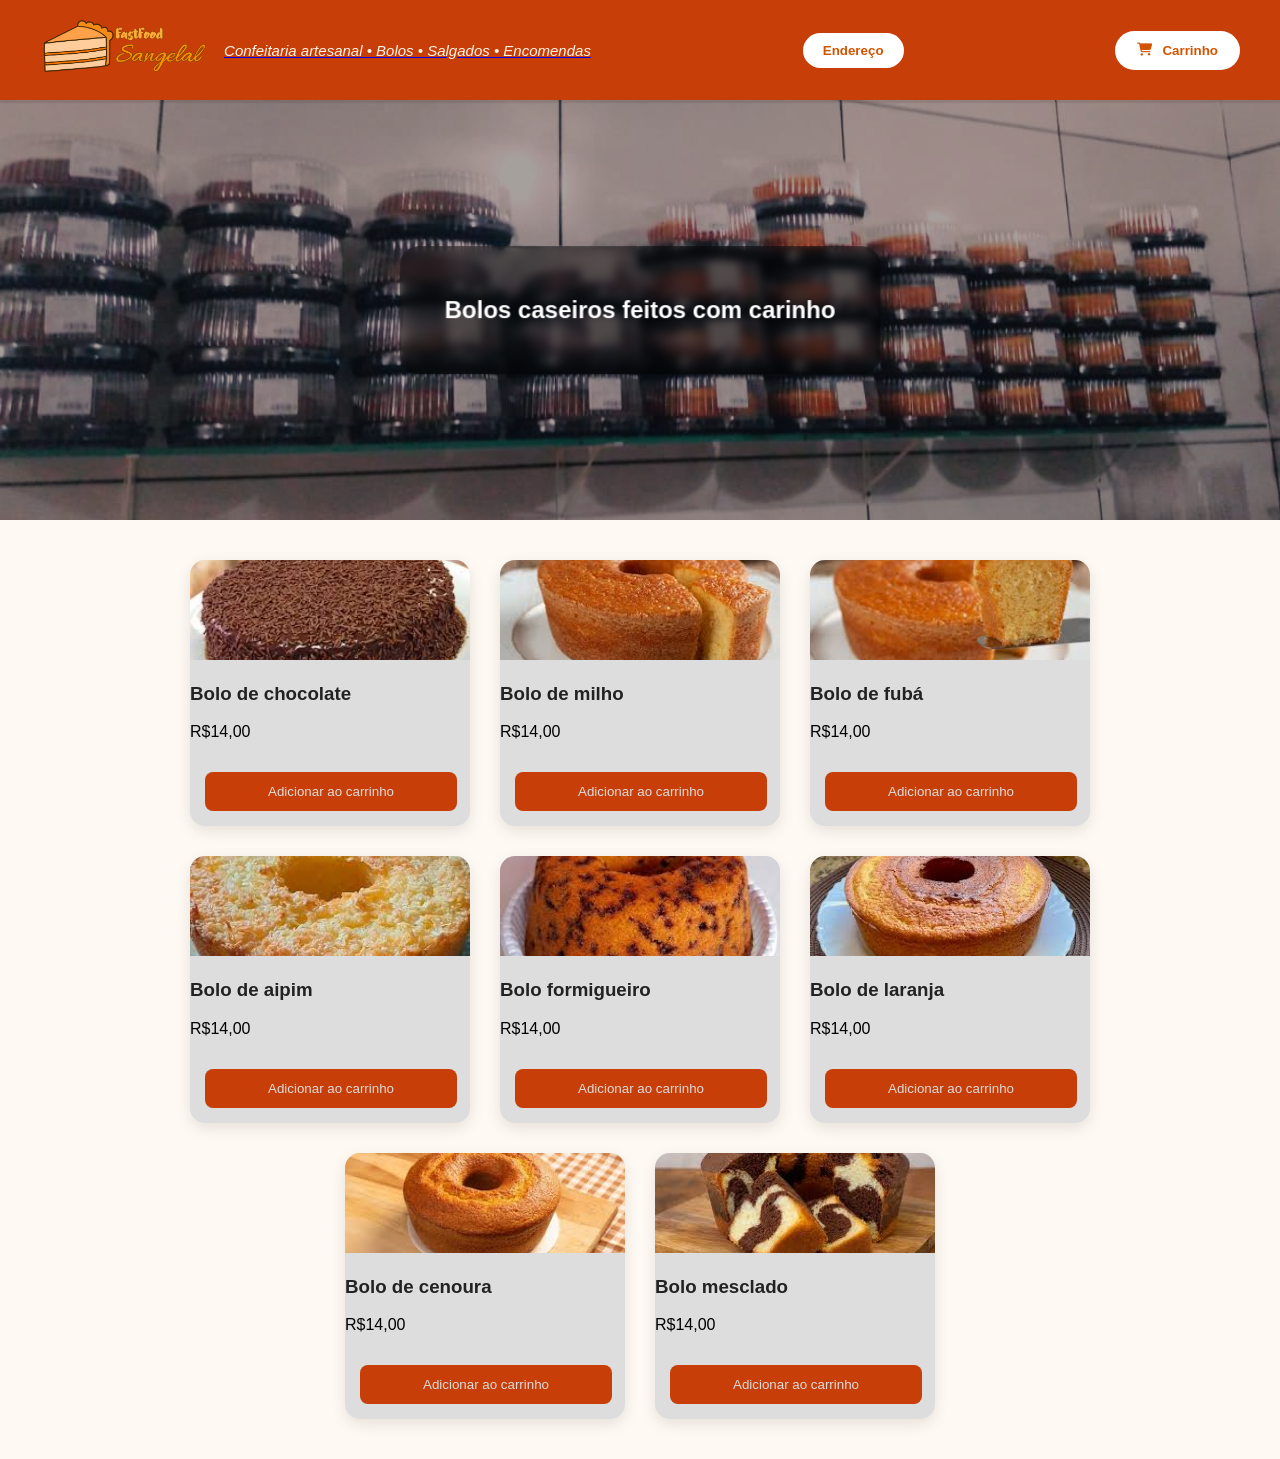
==== index.html @ ffa01620 ":sparkles: contador de produtos no botão do carrinho" ====
<!doctype html>
<html lang="pt-BR">
  <head>
    <meta charset="UTF-8" />
    <meta name="viewport" content="width=device-width, initial-scale=1.0" />
    <title>Fast Food Sangelal</title>

    <link
      rel="stylesheet"
      href="https://cdnjs.cloudflare.com/ajax/libs/font-awesome/6.7.2/css/all.min.css"
    />
    <link rel="stylesheet" href="css/style.css" />
  </head>

  <body>
    <header class="logo">
      <a href="index.html" class="logo">
        <img src="img/logo.png" alt="Logo: FastFood Sangelal" />

        <div class="logo-texto">
          <p>Confeitaria artesanal • Bolos • Salgados • Encomendas</p>
        </div>
      </a>

      <nav class="menu">
        <button onclick="toggleEndereco()">Endereço</button>

        <div id="endereco-box" class="endereco-box">
          Rua Nicolina da Silva Oliveira, 45 - Jacareí-SP
        </div>
      </nav>

      <button id="abrirCarrinho" class="btn-carrinho">
        <i class="fa-solid fa-cart-shopping"></i>
        <span>Carrinho</span>
        <span id="contador-carrinho">0</span>
      </button>
    </header>

    <section class="banner">
      <img
        src="img/banner.jpeg"
        alt="Bolos da confeitaria"
        class="banner-img"
      />
      <div class="banner-overlay"></div>
      <div class="banner-texto">
        <h1>Bolos caseiros feitos com carinho</h1>
      </div>
    </section>

    <main class="produtos">
      <div class="card">
        <a href="paginas/chocolate.html"
          ><img src="img/chocolate.jpg" alt="Bolo de chocolate"
        /></a>
        <h3>
          <a href="paginas/chocolate.html">Bolo de chocolate</a>
        </h3>
        <p>R$14,00</p>
        <button
          class="btn-produto"
          data-id="1"
          data-nome="Bolo de chocolate"
          data-preco="14"
        >
          Adicionar ao carrinho
        </button>
      </div>

      <div class="card">
        <a href="paginas/milho.html"
          ><img src="img/milho.jpg" alt="Bolo de milho"
        /></a>
        <h3>
          <a href="paginas/milho.html">Bolo de milho</a>
        </h3>
        <p>R$14,00</p>
        <button
          class="btn-produto"
          data-id="2"
          data-nome="Bolo de milho"
          data-preco="14"
        >
          Adicionar ao carrinho
        </button>
      </div>

      <div class="card">
        <a href="paginas/fuba.html"
          ><img src="img/fuba.jpg" alt="Bolo de fubá"
        /></a>
        <h3>
          <a href="paginas/fuba.html">Bolo de fubá</a>
        </h3>
        <p>R$14,00</p>
        <button
          class="btn-produto"
          data-id="3"
          data-nome="Bolo de fubá"
          data-preco="14"
        >
          Adicionar ao carrinho
        </button>
      </div>

      <div class="card">
        <a href="paginas/aipim.html"
          ><img src="img/aipim.jpg" alt="Bolo de aipim"
        /></a>
        <h3>
          <a href="paginas/aipim.html">Bolo de aipim</a>
        </h3>
        <p>R$14,00</p>
        <button
          class="btn-produto"
          data-id="4"
          data-nome="Bolo de aipim"
          data-preco="14"
        >
          Adicionar ao carrinho
        </button>
      </div>

      <div class="card">
        <a href="paginas/formigueiro.html"
          ><img src="img/formigueiro.jpg" alt="Bolo formigueiro"
        /></a>
        <h3>
          <a href="paginas/formigueiro.html">Bolo formigueiro</a>
        </h3>
        <p>R$14,00</p>
        <button
          class="btn-produto"
          data-id="5"
          data-nome="Bolo formigueiro"
          data-preco="14"
        >
          Adicionar ao carrinho
        </button>
      </div>

      <div class="card">
        <a href="paginas/laranja.html"
          ><img src="img/laranja.jpg" alt="Bolo de laranja"
        /></a>
        <h3>
          <a href="paginas/laranja.html">Bolo de laranja</a>
        </h3>
        <p>R$14,00</p>
        <button
          class="btn-produto"
          data-id="6"
          data-nome="Bolo de laranja"
          data-preco="14"
        >
          Adicionar ao carrinho
        </button>
      </div>

      <div class="card">
        <a href="paginas/cenoura.html"
          ><img src="img/cenoura.jpg" alt="Bolo de cenoura"
        /></a>
        <h3>
          <a href="paginas/cenoura.html">Bolo de cenoura</a>
        </h3>
        <p>R$14,00</p>
        <button
          class="btn-produto"
          data-id="7"
          data-nome="Bolo de cenoura"
          data-preco="14"
        >
          Adicionar ao carrinho
        </button>
      </div>

      <div class="card">
        <a href="paginas/mesclado.html"
          ><img src="img/mesclado.jpg" alt="Bolo mesclado"
        /></a>
        <h3>
          <a href="paginas/mesclado.html">Bolo mesclado</a>
        </h3>
        <p>R$14,00</p>
        <button
          class="btn-produto"
          data-id="8"
          data-nome="Bolo mesclado"
          data-preco="14"
        >
          Adicionar ao carrinho
        </button>
      </div>
    </main>

    <aside id="carrinho">
      <div class="topo-carrinho">
        <h2>Seu carrinho</h2>

        <button id="fecharCarrinho">✕</button>
      </div>

      <div id="lista-carrinho">
        <!-- Lista vai vir do js -->
      </div>

      <div class="resumo">
        <p>Total:</p>
        <h2>
          
          <span id="total">0,00</span>
        </h2>
      </div>

      <button id="finalizar">Finalizar compra</button>
      <button id="limpar-carrinho">🗑 Limpar Carrinho</button>
    </aside>

    <script src="js/script.js"></script>
    <script src="js/carrinho.js"></script>
  </body>
</html>
---- css/style.css ----
.menu {
  position: relative;
}

.endereco-box {
  display: none;

  position: absolute;
  top: 40px;
  right: 0;

  background: white;
  border: 1px solid #ddd;
  border-radius: 8px;

  padding: 10px;
  width: 180px;

  box-shadow: 0 4px 10px rgba(0, 0, 0, 0.1);
  font-size: 14px;
}

header {
  height: 70px;
  position: sticky;
  top: 0;

  display: flex;
  justify-content: space-between;
  align-items: center;

  padding: 15px 40px;

  background: #c73e08;

  box-shadow: 0 3px 1px rgba(0, 0, 0, 0.08);

  z-index: 1000;
}

body {
  margin: 0;
  background: #fff9f4;
  font-family: Arial, Helvetica, sans-serif;
}

.card {
  width: 280px;
  background: #ddd;
  border-radius: 15px;
  overflow: hidden;
  box-shadow: 0 5px 15px rgba(0, 0, 0, 0.1);
  transition: 0.3s;
}

.card:hover {
  transform: translateY(-4px);
}

.card img {
  width: 100%;
  height: 100px;
  object-fit: cover;
  transition: 0.3s;
}

.card img:hover {
  transform: scale(1.04);
}

.card button {
  width: 90%;
  padding: 12px;
  margin: 15px;
  border: none;
  border-radius: 8px;
  background-color: #c73e08;
  color: #ddd;
  cursor: pointer;
  transition: 0.3s;
}

.card button:hover {
  background: #e45b25;
}

.produtos {
  display: flex;
  flex-wrap: wrap;
  justify-content: center;
  gap: 30px;
  padding: 40px;
}

.banner {
  position: relative;
  width: 100%;
  height: 420px;
  overflow: hidden;
}

.banner-img {
  width: 100%;
  height: 100%;
  object-fit: cover;
}

.banner-texto {
  position: absolute;
  top: 50%;
  left: 50%;
  transform: translate(-50%, -50%);
  color: white;
  text-align: left;
  background: rgba(0, 0, 0, 0.45);
  padding: 30px 45px;
  border-radius: 20px;
  backdrop-filter: blur(4px);
}

.banner-overlay {
  position: absolute;
  inset: 0;
  background: rgba(0, 0, 0, 0.35);
}

.logo img {
  height: 90px;
  width: auto;
}

.menu button {
  background: #fff;
  color: #d35400;
  border: none;
  padding: 10px 20px;
  border-radius: 20px;
  font-weight: bold;
  cursor: pointer;
  transition: 0.3s;
}

.menu button:hover {
  background: #ffe6d5;
  transform: translateY(-2px);
}

.logo {
  display: flex;
  align-items: center;
  gap: 15px;
}

.logo-texto p {
  margin: 0;
  color: #fff4e6;
  font-size: 15px;
  font-style: italic;
}

.card h3 a {
  color: #222;
  text-decoration: none;
  transition: 0.3s;
}

.card h3 a:hover {
  color: #d35400;
}
/* carrinho */

.carrinho {
  position: fixed;
  left: 0;
  top: 80px;
  width: 300px;
  height: 85vh;
  background: white;
  box-shadow: -5px 0 15px rgba(0, 0, 0, 0.1);
  padding: 20px;
  overflow: auto;
}

.btn-carrinho {
  display: flex;
  align-items: center;
  gap: 10px;
  padding: 12px 22px;
  border: none;
  border-radius: 40px;
  background: white;
  color: #d35400;
  font-weight: bold;
  cursor: pointer;
  transition: 0.3s;
}

.btn-carrinho:hover {
  transform: translateY(-2px);

  box-shadow: 0 5px 12px rgba(0, 0, 0, 0.15);
}

#carrinho {
  position: fixed;
  right: -350px;
  top: 0;
  width: 320px;
  height: 100vh;
  background: white;
  padding: 60px 10px;
  box-sizing: border-box;
  box-shadow: -8px 0 20px rgba(0, 0, 0, 0.2);
  transition: 0.4s;
}

#carrinho.aberto {
  right: 0;
}

.topo-carrinho {
  display: flex;
  justify-content: space-between;
  align-items: center;
  margin-top: 25px;
}

#fecharCarrinho {
  border: none;
  background: transparent;
  font-size: 28px;
  cursor: pointer;
  transition: 0.3s;
}

#fecharCarrinho:hover {
  color: #d35400;
  transform: rotate(90deg);
}

#contador-carrinho{
  background: #d35400;
  color: white;

  border-radius: 50%;

  min-width: 20px;
  height: 20px;

  display: flex;
  justify-content: center;
  align-content: center;

  font-size: 12px;
  font-weight: bold;
  margin-left: 8px;

  flex-shrink: 0;
}
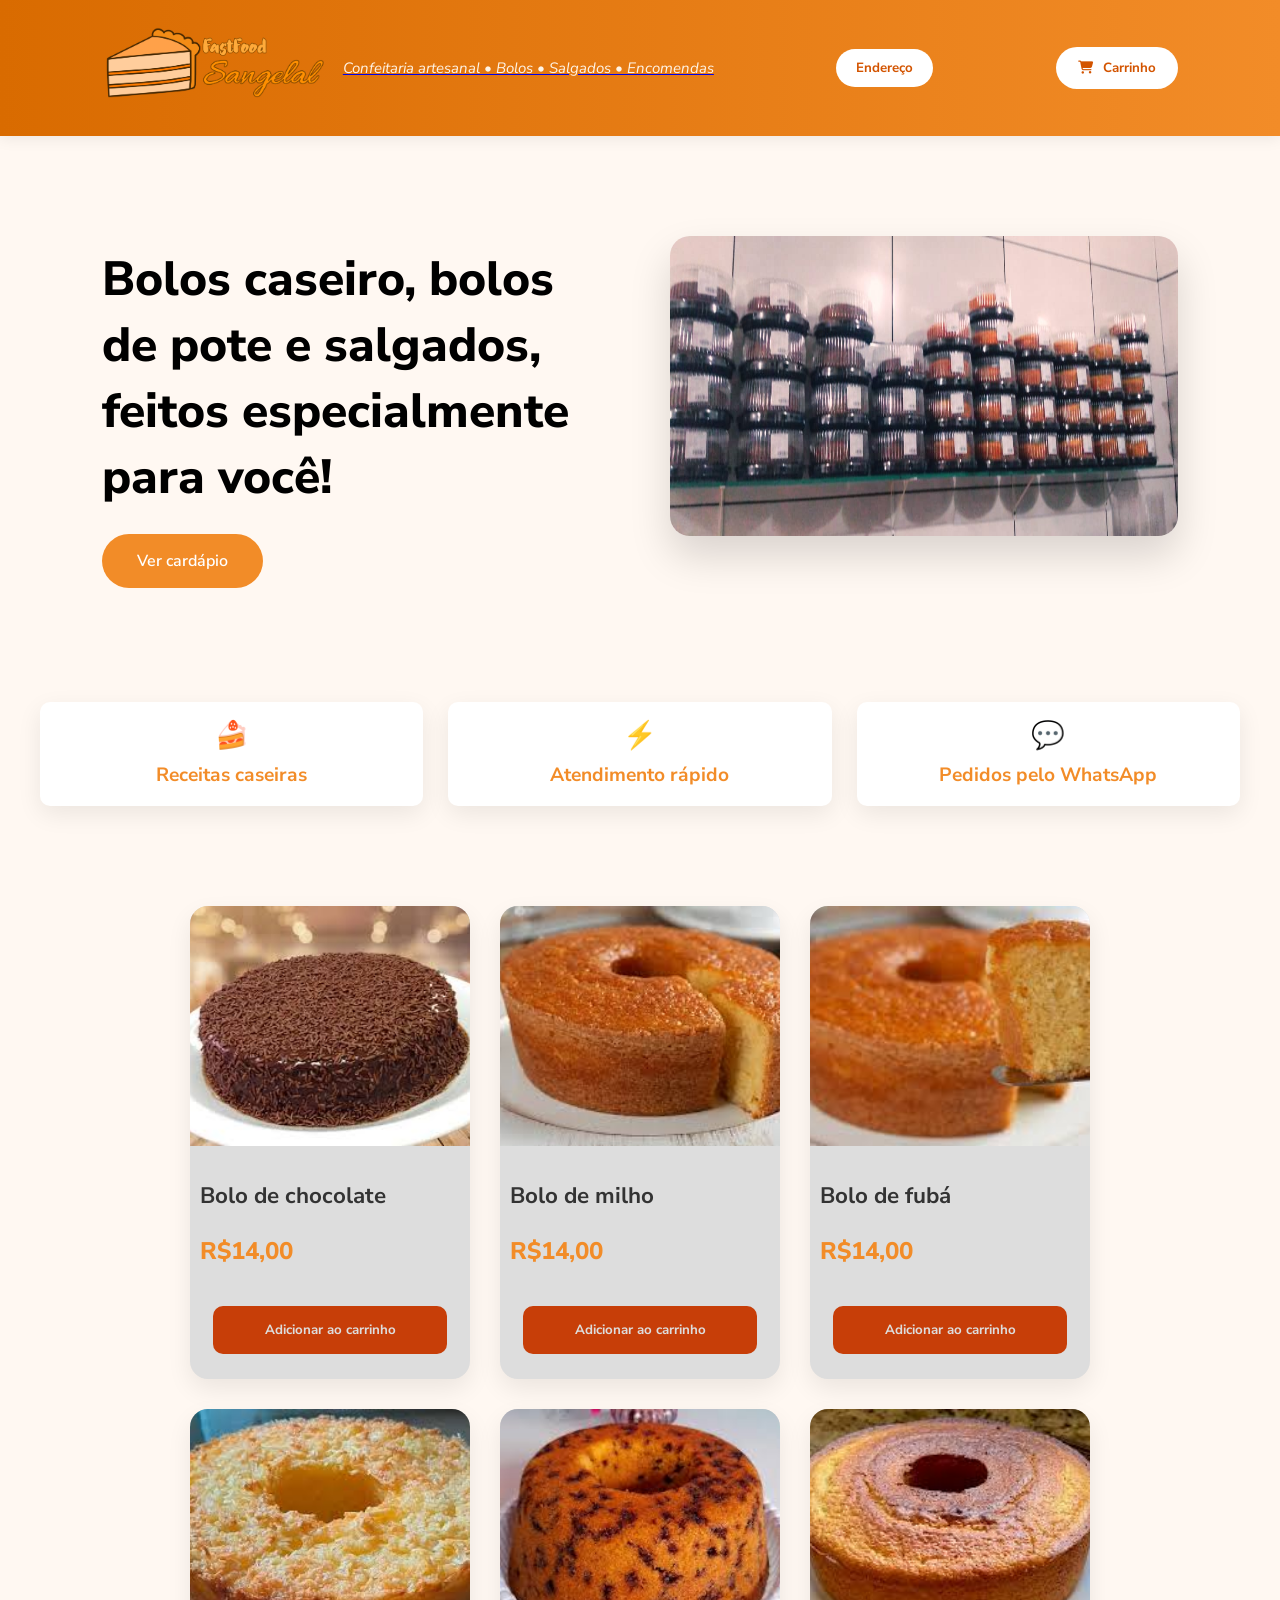
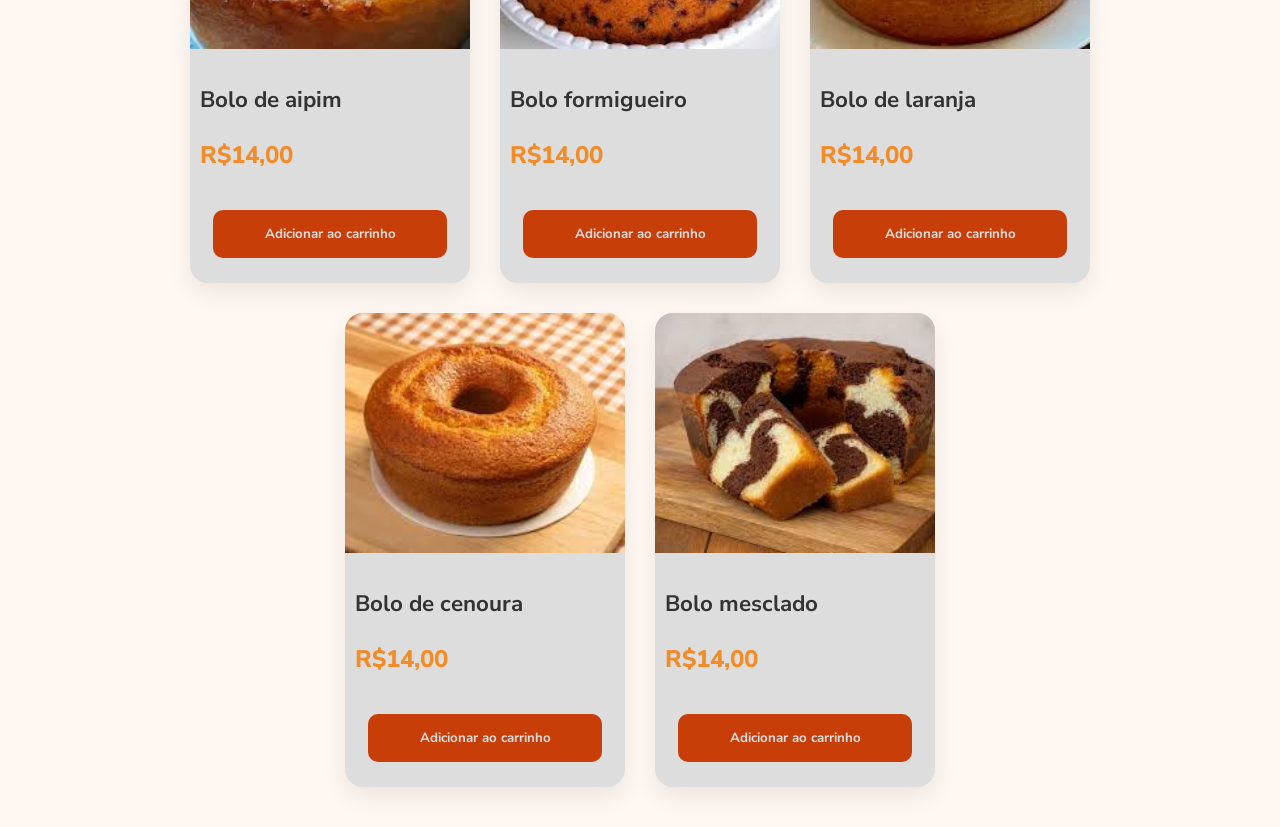
==== commit c6643b71: ":lipstick: limpeza no css do início" ====
--- a/index.html
+++ b/index.html
@@ -9,6 +9,10 @@
       rel="stylesheet"
       href="https://cdnjs.cloudflare.com/ajax/libs/font-awesome/6.7.2/css/all.min.css"
     />
+    <link rel="preconnect" href="https://fonts.googleapis.com">
+    <link rel="preconnect" href="https://fonts.gstatic.com" crossorigin>
+
+    <link href="https://fonts.googleapis.com/css2?family=Nunito+Sans:wght@300;400;600;700;800&display=swap" rel="stylesheet">
     <link rel="stylesheet" href="css/style.css" />
   </head>
 
@@ -37,15 +41,30 @@
       </button>
     </header>
 
-    <section class="banner">
-      <img
-        src="img/banner.jpeg"
-        alt="Bolos da confeitaria"
-        class="banner-img"
-      />
-      <div class="banner-overlay"></div>
-      <div class="banner-texto">
-        <h1>Bolos caseiros feitos com carinho</h1>
+    <section class="hero">
+      <div class="hero-texto">
+        <h1>Bolos caseiro, bolos de pote e salgados, feitos especialmente para você!</h1>
+        <a href="#produtos" class="botao-banner">
+          Ver cardápio
+        </a>
+      </div>
+      <div class="hero-imagem">
+        <img src="img/banner.jpeg" alt="Produtos">
+      </div>
+    </section>
+
+    <section class="vantagens">
+      <div class="vantagem">
+        <span>🍰</span>
+        <h3>Receitas caseiras</h3>
+      </div>
+            <div class="vantagem">
+        <span>⚡</span>
+        <h3>Atendimento rápido</h3>
+      </div>
+            <div class="vantagem">
+        <span>💬</span>
+        <h3>Pedidos pelo WhatsApp</h3>
       </div>
     </section>
 
@@ -54,10 +73,11 @@
         <a href="paginas/chocolate.html"
           ><img src="img/chocolate.jpg" alt="Bolo de chocolate"
         /></a>
+        <div class="info-card">
         <h3>
           <a href="paginas/chocolate.html">Bolo de chocolate</a>
         </h3>
-        <p>R$14,00</p>
+        <p class="preco">R$14,00</p>
         <button
           class="btn-produto"
           data-id="1"
@@ -66,16 +86,18 @@
         >
           Adicionar ao carrinho
         </button>
+        </div>
       </div>
 
       <div class="card">
         <a href="paginas/milho.html"
           ><img src="img/milho.jpg" alt="Bolo de milho"
         /></a>
+        <div class="info-card">
         <h3>
           <a href="paginas/milho.html">Bolo de milho</a>
         </h3>
-        <p>R$14,00</p>
+        <p class="preco">R$14,00</p>
         <button
           class="btn-produto"
           data-id="2"
@@ -84,16 +106,18 @@
         >
           Adicionar ao carrinho
         </button>
+        </div>
       </div>
 
       <div class="card">
         <a href="paginas/fuba.html"
           ><img src="img/fuba.jpg" alt="Bolo de fubá"
         /></a>
+        <div class="info-card">
         <h3>
           <a href="paginas/fuba.html">Bolo de fubá</a>
         </h3>
-        <p>R$14,00</p>
+        <p class="preco">R$14,00</p>
         <button
           class="btn-produto"
           data-id="3"
@@ -102,16 +126,18 @@
         >
           Adicionar ao carrinho
         </button>
+        </div>
       </div>
 
       <div class="card">
         <a href="paginas/aipim.html"
           ><img src="img/aipim.jpg" alt="Bolo de aipim"
         /></a>
+        <div class="info-card">
         <h3>
           <a href="paginas/aipim.html">Bolo de aipim</a>
         </h3>
-        <p>R$14,00</p>
+        <p class="preco">R$14,00</p>
         <button
           class="btn-produto"
           data-id="4"
@@ -120,16 +146,18 @@
         >
           Adicionar ao carrinho
         </button>
+        </div>
       </div>
 
       <div class="card">
         <a href="paginas/formigueiro.html"
           ><img src="img/formigueiro.jpg" alt="Bolo formigueiro"
         /></a>
+        <div class="info-card">
         <h3>
           <a href="paginas/formigueiro.html">Bolo formigueiro</a>
         </h3>
-        <p>R$14,00</p>
+        <p class="preco">R$14,00</p>
         <button
           class="btn-produto"
           data-id="5"
@@ -138,16 +166,18 @@
         >
           Adicionar ao carrinho
         </button>
+        </div>
       </div>
 
       <div class="card">
         <a href="paginas/laranja.html"
           ><img src="img/laranja.jpg" alt="Bolo de laranja"
         /></a>
+        <div class="info-card">
         <h3>
           <a href="paginas/laranja.html">Bolo de laranja</a>
         </h3>
-        <p>R$14,00</p>
+        <p class="preco">R$14,00</p>
         <button
           class="btn-produto"
           data-id="6"
@@ -156,16 +186,18 @@
         >
           Adicionar ao carrinho
         </button>
+        </div>
       </div>
 
       <div class="card">
         <a href="paginas/cenoura.html"
           ><img src="img/cenoura.jpg" alt="Bolo de cenoura"
         /></a>
+        <div class="info-card">
         <h3>
           <a href="paginas/cenoura.html">Bolo de cenoura</a>
         </h3>
-        <p>R$14,00</p>
+        <p class="preco">R$14,00</p>
         <button
           class="btn-produto"
           data-id="7"
@@ -174,16 +206,18 @@
         >
           Adicionar ao carrinho
         </button>
+        </div>
       </div>
 
       <div class="card">
         <a href="paginas/mesclado.html"
           ><img src="img/mesclado.jpg" alt="Bolo mesclado"
         /></a>
+        <div class="info-card">
         <h3>
           <a href="paginas/mesclado.html">Bolo mesclado</a>
         </h3>
-        <p>R$14,00</p>
+        <p class="preco">R$14,00</p>
         <button
           class="btn-produto"
           data-id="8"
@@ -192,6 +226,7 @@
         >
           Adicionar ao carrinho
         </button>
+        </div>
       </div>
     </main>
 
@@ -214,7 +249,9 @@
         </h2>
       </div>
 
-      <button id="finalizar">Finalizar compra</button>
+      <button id="finalizar">
+        <a href="paginas/checkout.html">Finalizar compra</a>
+      </button>
       <button id="limpar-carrinho">🗑 Limpar Carrinho</button>
     </aside>
 
--- a/css/style.css
+++ b/css/style.css
@@ -1,3 +1,26 @@
+*{
+  font-family: "Nunito Sans", sans-serif;
+}
+
+h1{
+  font-size: 3rem;
+  font-weight: 800;
+}
+
+h2{
+  font-size: 2rem;
+  font-weight: 700;
+}
+
+p{
+  font-size: 1rem;
+  font-weight: 400;
+}
+
+button{
+  font-weight: 700; 
+}
+
 .menu {
   position: relative;
 }
@@ -21,45 +44,41 @@
 }
 
 header {
-  height: 70px;
-  position: sticky;
-  top: 0;
-
-  display: flex;
-  justify-content: space-between;
-  align-items: center;
-
-  padding: 15px 40px;
-
-  background: #c73e08;
-
-  box-shadow: 0 3px 1px rgba(0, 0, 0, 0.08);
-
-  z-index: 1000;
+position: sticky;
+top: 0;
+z-index: 1000;
+display: flex;
+justify-content: space-between;
+align-items: center;
+padding: 8px 8%;
+background: linear-gradient(90deg,#d96b00,#F28C28);
+backdrop-filter: blur(8px);
+box-shadow: 0 2px 15px rgba(0, 0, 0, .08);
 }
 
 body {
   margin: 0;
-  background: #fff9f4;
+  background: #fff8f2;
   font-family: Arial, Helvetica, sans-serif;
 }
 
 .card {
   width: 280px;
   background: #ddd;
-  border-radius: 15px;
+  border-radius: 18px;
   overflow: hidden;
-  box-shadow: 0 5px 15px rgba(0, 0, 0, 0.1);
+  box-shadow: 0 10px 25px rgba(0, 0, 0, 0.08);
   transition: 0.3s;
 }
 
 .card:hover {
-  transform: translateY(-4px);
+  transform: translateY(-8px);
+  box-shadow: 0 18px 35px rgba(0, 0, 0, .15);
 }
 
 .card img {
   width: 100%;
-  height: 100px;
+  height: 240px;
   object-fit: cover;
   transition: 0.3s;
 }
@@ -70,18 +89,23 @@
 
 .card button {
   width: 90%;
-  padding: 12px;
-  margin: 15px;
+  padding: 15px;
+  margin: 15px 15px 15px 13px;
   border: none;
-  border-radius: 8px;
+  border-radius: 10px;
   background-color: #c73e08;
   color: #ddd;
+  font-weight: 700;
   cursor: pointer;
   transition: 0.3s;
 }
 
 .card button:hover {
   background: #e45b25;
+}
+
+.info-card{
+  padding: 10px;
 }
 
 .produtos {
@@ -92,40 +116,8 @@
   padding: 40px;
 }
 
-.banner {
-  position: relative;
-  width: 100%;
-  height: 420px;
-  overflow: hidden;
-}
-
-.banner-img {
-  width: 100%;
-  height: 100%;
-  object-fit: cover;
-}
-
-.banner-texto {
-  position: absolute;
-  top: 50%;
-  left: 50%;
-  transform: translate(-50%, -50%);
-  color: white;
-  text-align: left;
-  background: rgba(0, 0, 0, 0.45);
-  padding: 30px 45px;
-  border-radius: 20px;
-  backdrop-filter: blur(4px);
-}
-
-.banner-overlay {
-  position: absolute;
-  inset: 0;
-  background: rgba(0, 0, 0, 0.35);
-}
-
 .logo img {
-  height: 90px;
+  height: 120px;
   width: auto;
 }
 
@@ -159,15 +151,23 @@
 }
 
 .card h3 a {
-  color: #222;
+  color: #333;
+  font-size: 1.4rem;
   text-decoration: none;
   transition: 0.3s;
+  margin: 15px 0 8px;
 }
 
 .card h3 a:hover {
   color: #d35400;
 }
-/* carrinho */
+
+.preco{
+  font-size: 1.5rem;
+  font-weight: 800;
+  color: #F28C28;
+}
+
 
 .carrinho {
   position: fixed;
@@ -257,3 +257,69 @@
 
   flex-shrink: 0;
 }
+
+.hero{
+  display: flex;
+  align-items: center;
+  justify-content: space-between;
+  gap: 60px;
+  padding: 70px 8%;
+}
+
+.hero-texto{
+  flex: 1;
+}
+
+.hero-imagem{
+  flex: 1;
+}
+
+.hero-imagem img{
+  width: 100%;
+  height: 300px;
+  border-radius: 20px;
+  box-shadow: 0 20px 40px rgba(0, 0, 0, .15);
+}
+
+.botao-banner{
+  background: #F28C28;
+  color: white;
+  padding: 16px 35px;
+  border-radius: 50px;
+  text-decoration: none;
+  font-weight: 600;
+  transition: .3s;
+}
+
+.botao-banner:hover{
+  transform: translateY(-3px);
+  background: #d96b00;
+}
+
+.vantagens{
+  display: flex;
+  justify-content: space-between;
+  gap: 25px;
+  max-width: 1200px;
+  margin: 60px auto;
+  padding: 0 20px;
+}
+
+.vantagem{
+  flex: 1;
+  background: white;
+  border-radius: 10px;
+  padding: 15px;
+  text-align: center;
+  box-shadow: 0 8px 25px rgba(0, 0, 0, .08);
+}
+
+.vantagem span{
+  font-size: 27px;
+}
+
+.vantagem h3{
+  margin: 8px 0 3px;
+  font-size: 1.2rem;
+  color: #F28C28;
+}
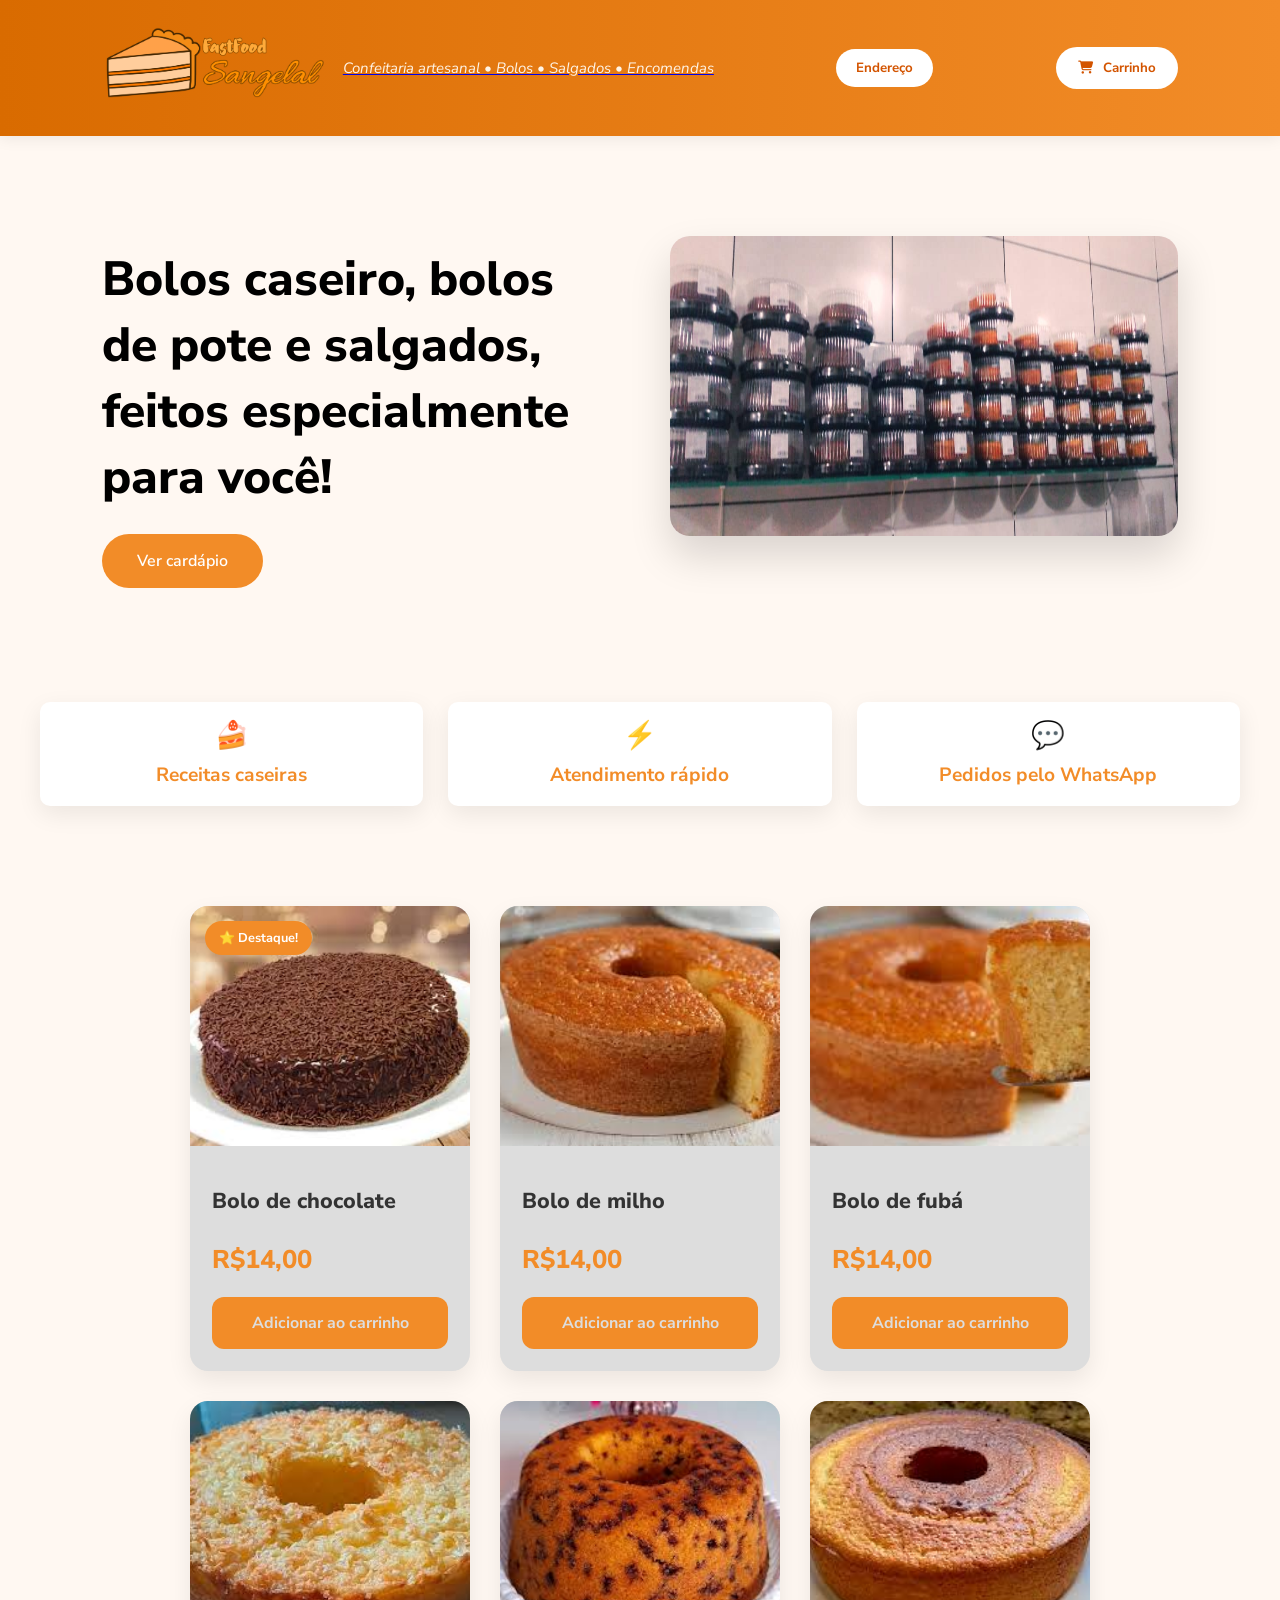
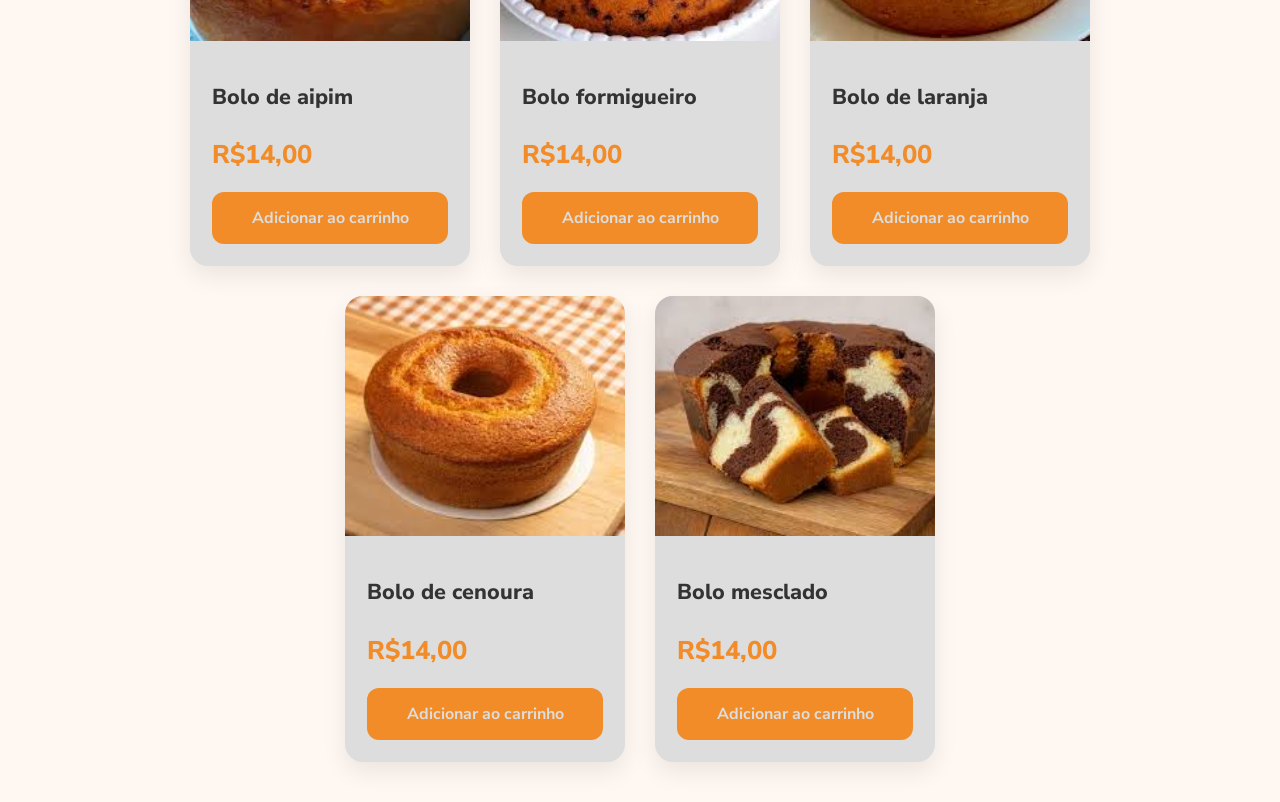
==== commit e6cc2685: ":recycle: refatoração do CSS" ====
--- a/index.html
+++ b/index.html
@@ -69,166 +69,199 @@
     </section>
 
     <main class="produtos">
-      <div class="card">
-        <a href="paginas/chocolate.html"
-          ><img src="img/chocolate.jpg" alt="Bolo de chocolate"
-        /></a>
-        <div class="info-card">
-        <h3>
-          <a href="paginas/chocolate.html">Bolo de chocolate</a>
-        </h3>
-        <p class="preco">R$14,00</p>
-        <button
-          class="btn-produto"
-          data-id="1"
-          data-nome="Bolo de chocolate"
-          data-preco="14"
-        >
-          Adicionar ao carrinho
-        </button>
-        </div>
-      </div>
-
-      <div class="card">
-        <a href="paginas/milho.html"
-          ><img src="img/milho.jpg" alt="Bolo de milho"
-        /></a>
-        <div class="info-card">
-        <h3>
-          <a href="paginas/milho.html">Bolo de milho</a>
-        </h3>
-        <p class="preco">R$14,00</p>
-        <button
-          class="btn-produto"
-          data-id="2"
-          data-nome="Bolo de milho"
-          data-preco="14"
-        >
-          Adicionar ao carrinho
-        </button>
-        </div>
-      </div>
-
-      <div class="card">
-        <a href="paginas/fuba.html"
-          ><img src="img/fuba.jpg" alt="Bolo de fubá"
-        /></a>
-        <div class="info-card">
-        <h3>
-          <a href="paginas/fuba.html">Bolo de fubá</a>
-        </h3>
-        <p class="preco">R$14,00</p>
-        <button
-          class="btn-produto"
-          data-id="3"
-          data-nome="Bolo de fubá"
-          data-preco="14"
-        >
-          Adicionar ao carrinho
-        </button>
-        </div>
-      </div>
-
-      <div class="card">
-        <a href="paginas/aipim.html"
-          ><img src="img/aipim.jpg" alt="Bolo de aipim"
-        /></a>
-        <div class="info-card">
-        <h3>
-          <a href="paginas/aipim.html">Bolo de aipim</a>
-        </h3>
-        <p class="preco">R$14,00</p>
-        <button
-          class="btn-produto"
-          data-id="4"
-          data-nome="Bolo de aipim"
-          data-preco="14"
-        >
-          Adicionar ao carrinho
-        </button>
-        </div>
-      </div>
-
-      <div class="card">
-        <a href="paginas/formigueiro.html"
-          ><img src="img/formigueiro.jpg" alt="Bolo formigueiro"
-        /></a>
-        <div class="info-card">
-        <h3>
-          <a href="paginas/formigueiro.html">Bolo formigueiro</a>
-        </h3>
-        <p class="preco">R$14,00</p>
-        <button
-          class="btn-produto"
-          data-id="5"
-          data-nome="Bolo formigueiro"
-          data-preco="14"
-        >
-          Adicionar ao carrinho
-        </button>
-        </div>
-      </div>
-
-      <div class="card">
-        <a href="paginas/laranja.html"
-          ><img src="img/laranja.jpg" alt="Bolo de laranja"
-        /></a>
-        <div class="info-card">
-        <h3>
-          <a href="paginas/laranja.html">Bolo de laranja</a>
-        </h3>
-        <p class="preco">R$14,00</p>
-        <button
-          class="btn-produto"
-          data-id="6"
-          data-nome="Bolo de laranja"
-          data-preco="14"
-        >
-          Adicionar ao carrinho
-        </button>
-        </div>
-      </div>
-
-      <div class="card">
-        <a href="paginas/cenoura.html"
-          ><img src="img/cenoura.jpg" alt="Bolo de cenoura"
-        /></a>
-        <div class="info-card">
-        <h3>
-          <a href="paginas/cenoura.html">Bolo de cenoura</a>
-        </h3>
-        <p class="preco">R$14,00</p>
-        <button
-          class="btn-produto"
-          data-id="7"
-          data-nome="Bolo de cenoura"
-          data-preco="14"
-        >
-          Adicionar ao carrinho
-        </button>
-        </div>
-      </div>
-
-      <div class="card">
-        <a href="paginas/mesclado.html"
-          ><img src="img/mesclado.jpg" alt="Bolo mesclado"
-        /></a>
-        <div class="info-card">
-        <h3>
-          <a href="paginas/mesclado.html">Bolo mesclado</a>
-        </h3>
-        <p class="preco">R$14,00</p>
-        <button
-          class="btn-produto"
-          data-id="8"
-          data-nome="Bolo mesclado"
-          data-preco="14"
-        >
-          Adicionar ao carrinho
-        </button>
-        </div>
-      </div>
-    </main>
+
+      <div class="card">
+        <div class="imagem-card">
+          <span class="badge">⭐ Destaque!</span>
+          <a href="paginas/chocolate.html"
+            ><img src="img/chocolate.jpg" alt="Bolo de chocolate"
+          /></a>
+        </div>
+
+        <div class="info-card">
+          <h3>
+            <a href="paginas/chocolate.html">Bolo de chocolate</a>
+          </h3>
+          <p class="preco">R$14,00</p>
+          <button
+            class="btn-produto"
+            data-id="1"
+            data-nome="Bolo de chocolate"
+            data-preco="14"
+          >
+            Adicionar ao carrinho
+          </button>
+        </div>
+
+      </div>
+
+      <div class="card">
+        <div class="imagem-card">
+          <a href="paginas/milho.html"
+            ><img src="img/milho.jpg" alt="Bolo de milho"
+          /></a>
+        </div>
+
+        <div class="info-card">
+          <h3>
+            <a href="paginas/milho.html">Bolo de milho</a>
+          </h3>
+          <p class="preco">R$14,00</p>
+          <button
+            class="btn-produto"
+            data-id="2"
+            data-nome="Bolo de milho"
+            data-preco="14"
+          >
+            Adicionar ao carrinho
+          </button>
+        </div>
+        
+      </div>
+
+      <div class="card">
+        <div class="imagem-card">
+          <a href="paginas/fuba.html"
+            ><img src="img/fuba.jpg" alt="Bolo de fuba"
+          /></a>
+        </div>
+
+        <div class="info-card">
+          <h3>
+            <a href="paginas/fuba.html">Bolo de fubá</a>
+          </h3>
+          <p class="preco">R$14,00</p>
+          <button
+            class="btn-produto"
+            data-id="3"
+            data-nome="Bolo de fuba"
+            data-preco="14"
+          >
+            Adicionar ao carrinho
+          </button>
+        </div>
+        
+      </div>
+
+      <div class="card">
+        <div class="imagem-card">
+          <a href="paginas/aipim.html"
+            ><img src="img/aipim.jpg" alt="Bolo de aipim"
+          /></a>
+        </div>
+
+        <div class="info-card">
+          <h3>
+            <a href="paginas/aipim.html">Bolo de aipim</a>
+          </h3>
+          <p class="preco">R$14,00</p>
+          <button
+            class="btn-produto"
+            data-id="4"
+            data-nome="Bolo de aipim"
+            data-preco="14"
+          >
+            Adicionar ao carrinho
+          </button>
+        </div>
+        
+      </div>
+
+      <div class="card">
+        <div class="imagem-card">
+          <a href="paginas/formigueiro.html"
+            ><img src="img/formigueiro.jpg" alt="Bolo formigueiro"
+          /></a>
+        </div>
+
+        <div class="info-card">
+          <h3>
+            <a href="paginas/formigueiro.html">Bolo formigueiro</a>
+          </h3>
+          <p class="preco">R$14,00</p>
+          <button
+            class="btn-produto"
+            data-id="5"
+            data-nome="Bolo formigueiro"
+            data-preco="14"
+          >
+            Adicionar ao carrinho
+          </button>
+        </div>
+        
+      </div>
+
+      <div class="card">
+        <div class="imagem-card">
+          <a href="paginas/laranja.html"
+            ><img src="img/laranja.jpg" alt="Bolo de laranja"
+          /></a>
+        </div>
+
+        <div class="info-card">
+          <h3>
+            <a href="paginas/laranja.html">Bolo de laranja</a>
+          </h3>
+          <p class="preco">R$14,00</p>
+          <button
+            class="btn-produto"
+            data-id="6"
+            data-nome="Bolo de laranja"
+            data-preco="14"
+          >
+            Adicionar ao carrinho
+          </button>
+        </div>
+        
+      </div>
+
+      <div class="card">
+        <div class="imagem-card">
+          <a href="paginas/cenoura.html"
+            ><img src="img/cenoura.jpg" alt="Bolo de cenoura"
+          /></a>
+        </div>
+
+        <div class="info-card">
+          <h3>
+            <a href="paginas/cenoura.html">Bolo de cenoura</a>
+          </h3>
+          <p class="preco">R$14,00</p>
+          <button
+            class="btn-produto"
+            data-id="7"
+            data-nome="Bolo de cenoura"
+            data-preco="14"
+          >
+            Adicionar ao carrinho
+          </button>
+        </div>
+        
+      </div>
+
+      <div class="card">
+        <div class="imagem-card">
+          <a href="paginas/mesclado.html"
+            ><img src="img/mesclado.jpg" alt="Bolo mesclado"
+          /></a>
+        </div>
+
+        <div class="info-card">
+          <h3>
+            <a href="paginas/mesclado.html">Bolo mesclado</a>
+          </h3>
+          <p class="preco">R$14,00</p>
+          <button
+            class="btn-produto"
+            data-id="8"
+            data-nome="Bolo mesclado"
+            data-preco="14"
+          >
+            Adicionar ao carrinho
+          </button>
+        </div>
+        
+      </div>
 
     <aside id="carrinho">
       <div class="topo-carrinho">
--- a/css/style.css
+++ b/css/style.css
@@ -1,3 +1,4 @@
+/* base do site */
 *{
   font-family: "Nunito Sans", sans-serif;
 }
@@ -19,28 +20,6 @@
 
 button{
   font-weight: 700; 
-}
-
-.menu {
-  position: relative;
-}
-
-.endereco-box {
-  display: none;
-
-  position: absolute;
-  top: 40px;
-  right: 0;
-
-  background: white;
-  border: 1px solid #ddd;
-  border-radius: 8px;
-
-  padding: 10px;
-  width: 180px;
-
-  box-shadow: 0 4px 10px rgba(0, 0, 0, 0.1);
-  font-size: 14px;
 }
 
 header {
@@ -62,63 +41,31 @@
   font-family: Arial, Helvetica, sans-serif;
 }
 
-.card {
-  width: 280px;
-  background: #ddd;
-  border-radius: 18px;
-  overflow: hidden;
-  box-shadow: 0 10px 25px rgba(0, 0, 0, 0.08);
-  transition: 0.3s;
-}
-
-.card:hover {
-  transform: translateY(-8px);
-  box-shadow: 0 18px 35px rgba(0, 0, 0, .15);
-}
-
-.card img {
-  width: 100%;
-  height: 240px;
-  object-fit: cover;
-  transition: 0.3s;
-}
-
-.card img:hover {
-  transform: scale(1.04);
-}
-
-.card button {
-  width: 90%;
-  padding: 15px;
-  margin: 15px 15px 15px 13px;
-  border: none;
-  border-radius: 10px;
-  background-color: #c73e08;
-  color: #ddd;
-  font-weight: 700;
-  cursor: pointer;
-  transition: 0.3s;
-}
-
-.card button:hover {
-  background: #e45b25;
-}
-
-.info-card{
-  padding: 10px;
-}
-
-.produtos {
-  display: flex;
-  flex-wrap: wrap;
-  justify-content: center;
-  gap: 30px;
-  padding: 40px;
+/* logo do site */
+
+.logo {
+  display: flex;
+  align-items: center;
+  gap: 15px;
 }
 
 .logo img {
   height: 120px;
   width: auto;
+}
+
+.logo-texto p {
+  margin: 0;
+  color: #fff4e6;
+  font-size: 15px;
+  font-style: italic;
+  text-decoration: none;
+}
+
+/* botões do menu */
+
+.menu {
+  position: relative;
 }
 
 .menu button {
@@ -137,48 +84,18 @@
   transform: translateY(-2px);
 }
 
-.logo {
-  display: flex;
-  align-items: center;
-  gap: 15px;
-}
-
-.logo-texto p {
-  margin: 0;
-  color: #fff4e6;
-  font-size: 15px;
-  font-style: italic;
-}
-
-.card h3 a {
-  color: #333;
-  font-size: 1.4rem;
-  text-decoration: none;
-  transition: 0.3s;
-  margin: 15px 0 8px;
-}
-
-.card h3 a:hover {
-  color: #d35400;
-}
-
-.preco{
-  font-size: 1.5rem;
-  font-weight: 800;
-  color: #F28C28;
-}
-
-
-.carrinho {
-  position: fixed;
-  left: 0;
-  top: 80px;
-  width: 300px;
-  height: 85vh;
+.endereco-box {
+  display: none;
+  position: absolute;
+  top: 40px;
+  right: 0;
   background: white;
-  box-shadow: -5px 0 15px rgba(0, 0, 0, 0.1);
-  padding: 20px;
-  overflow: auto;
+  border: 1px solid #ddd;
+  border-radius: 8px;
+  padding: 10px;
+  width: 180px;
+  box-shadow: 0 4px 10px rgba(0, 0, 0, 0.1);
+  font-size: 14px;
 }
 
 .btn-carrinho {
@@ -200,6 +117,179 @@
 
   box-shadow: 0 5px 12px rgba(0, 0, 0, 0.15);
 }
+
+/* banner do site */
+
+.hero{
+  display: flex;
+  align-items: center;
+  justify-content: space-between;
+  gap: 60px;
+  padding: 70px 8%;
+}
+
+.hero-texto{
+  flex: 1;
+}
+
+.hero-imagem{
+  flex: 1;
+}
+
+.hero-imagem img{
+  width: 100%;
+  height: 300px;
+  border-radius: 20px;
+  box-shadow: 0 20px 40px rgba(0, 0, 0, .15);
+}
+
+.botao-banner{
+  background: #F28C28;
+  color: white;
+  padding: 16px 35px;
+  border-radius: 50px;
+  text-decoration: none;
+  font-weight: 600;
+  transition: .3s;
+}
+
+.botao-banner:hover{
+  transform: translateY(-3px);
+  background: #d96b00;
+}
+
+/* card de vantagens */
+
+.vantagens{
+  display: flex;
+  justify-content: space-between;
+  gap: 25px;
+  max-width: 1200px;
+  margin: 60px auto;
+  padding: 0 20px;
+}
+
+.vantagem{
+  flex: 1;
+  background: white;
+  border-radius: 10px;
+  padding: 15px;
+  text-align: center;
+  box-shadow: 0 8px 25px rgba(0, 0, 0, .08);
+}
+
+.vantagem span{
+  font-size: 27px;
+}
+
+.vantagem h3{
+  margin: 8px 0 3px;
+  font-size: 1.2rem;
+  color: #F28C28;
+}
+
+/* produtos */
+
+.produtos {
+  display: flex;
+  flex-wrap: wrap;
+  justify-content: center;
+  gap: 30px;
+  padding: 40px;
+}
+
+/* card dos bolos */
+
+.card {
+  width: 280px;
+  background: #ddd;
+  border-radius: 18px;
+  overflow: hidden;
+  box-shadow: 0 10px 25px rgba(0, 0, 0, 0.08);
+  transition: 0.3s;
+}
+
+.card:hover {
+  transform: translateY(-8px);
+  box-shadow: 0 18px 35px rgba(0, 0, 0, .15);
+}
+
+.imagem-card{
+  position: relative;
+  overflow: hidden;
+}
+
+.imagem-card img {
+  width: 100%;
+  height: 240px;
+  object-fit: cover;
+  display: block;
+  transition: 0.4s;
+}
+
+.imagem-card img:hover {
+  transform: scale(1.05);
+}
+
+.badge{
+  position: absolute;
+  top: 15px;
+  left: 15px;
+  z-index: 2;
+  background:#F28C28;
+  color: white;
+  padding: 8px 14px;
+  border-radius: 25px;
+  font-size: .8rem;
+  font-weight: 700;
+}
+
+.info-card{
+  padding: 22px;
+}
+
+.card h3 a {
+  color: #333;
+  font-size: 1.35rem;
+  font-weight: 800;
+  text-decoration: none;
+  transition: 0.3s;
+  margin: 15px 0 8px;
+  margin-bottom: 10px;
+}
+
+.card h3 a:hover {
+  color: #d35400;
+}
+
+.preco{
+  display: block;
+  font-size: 1.6rem;
+  font-weight: 800;
+  color: #F28C28;
+  margin-bottom: 20px;
+}
+
+.btn-produto {
+  width: 100%;
+  padding: 15px;
+  box-sizing: border-box;
+  border: none;
+  border-radius: 12px;
+  background-color: #F28C28;
+  color: #ddd;
+  font-size: 1rem;
+  font-weight: 700;
+  cursor: pointer;
+  transition: 0.3s;
+}
+
+.btn-produto:hover {
+  background: #d96b00;
+  transform: translateY(-2px);
+}
+
+/* aside do carinho */
 
 #carrinho {
   position: fixed;
@@ -256,70 +346,4 @@
   margin-left: 8px;
 
   flex-shrink: 0;
-}
-
-.hero{
-  display: flex;
-  align-items: center;
-  justify-content: space-between;
-  gap: 60px;
-  padding: 70px 8%;
-}
-
-.hero-texto{
-  flex: 1;
-}
-
-.hero-imagem{
-  flex: 1;
-}
-
-.hero-imagem img{
-  width: 100%;
-  height: 300px;
-  border-radius: 20px;
-  box-shadow: 0 20px 40px rgba(0, 0, 0, .15);
-}
-
-.botao-banner{
-  background: #F28C28;
-  color: white;
-  padding: 16px 35px;
-  border-radius: 50px;
-  text-decoration: none;
-  font-weight: 600;
-  transition: .3s;
-}
-
-.botao-banner:hover{
-  transform: translateY(-3px);
-  background: #d96b00;
-}
-
-.vantagens{
-  display: flex;
-  justify-content: space-between;
-  gap: 25px;
-  max-width: 1200px;
-  margin: 60px auto;
-  padding: 0 20px;
-}
-
-.vantagem{
-  flex: 1;
-  background: white;
-  border-radius: 10px;
-  padding: 15px;
-  text-align: center;
-  box-shadow: 0 8px 25px rgba(0, 0, 0, .08);
-}
-
-.vantagem span{
-  font-size: 27px;
-}
-
-.vantagem h3{
-  margin: 8px 0 3px;
-  font-size: 1.2rem;
-  color: #F28C28;
 }
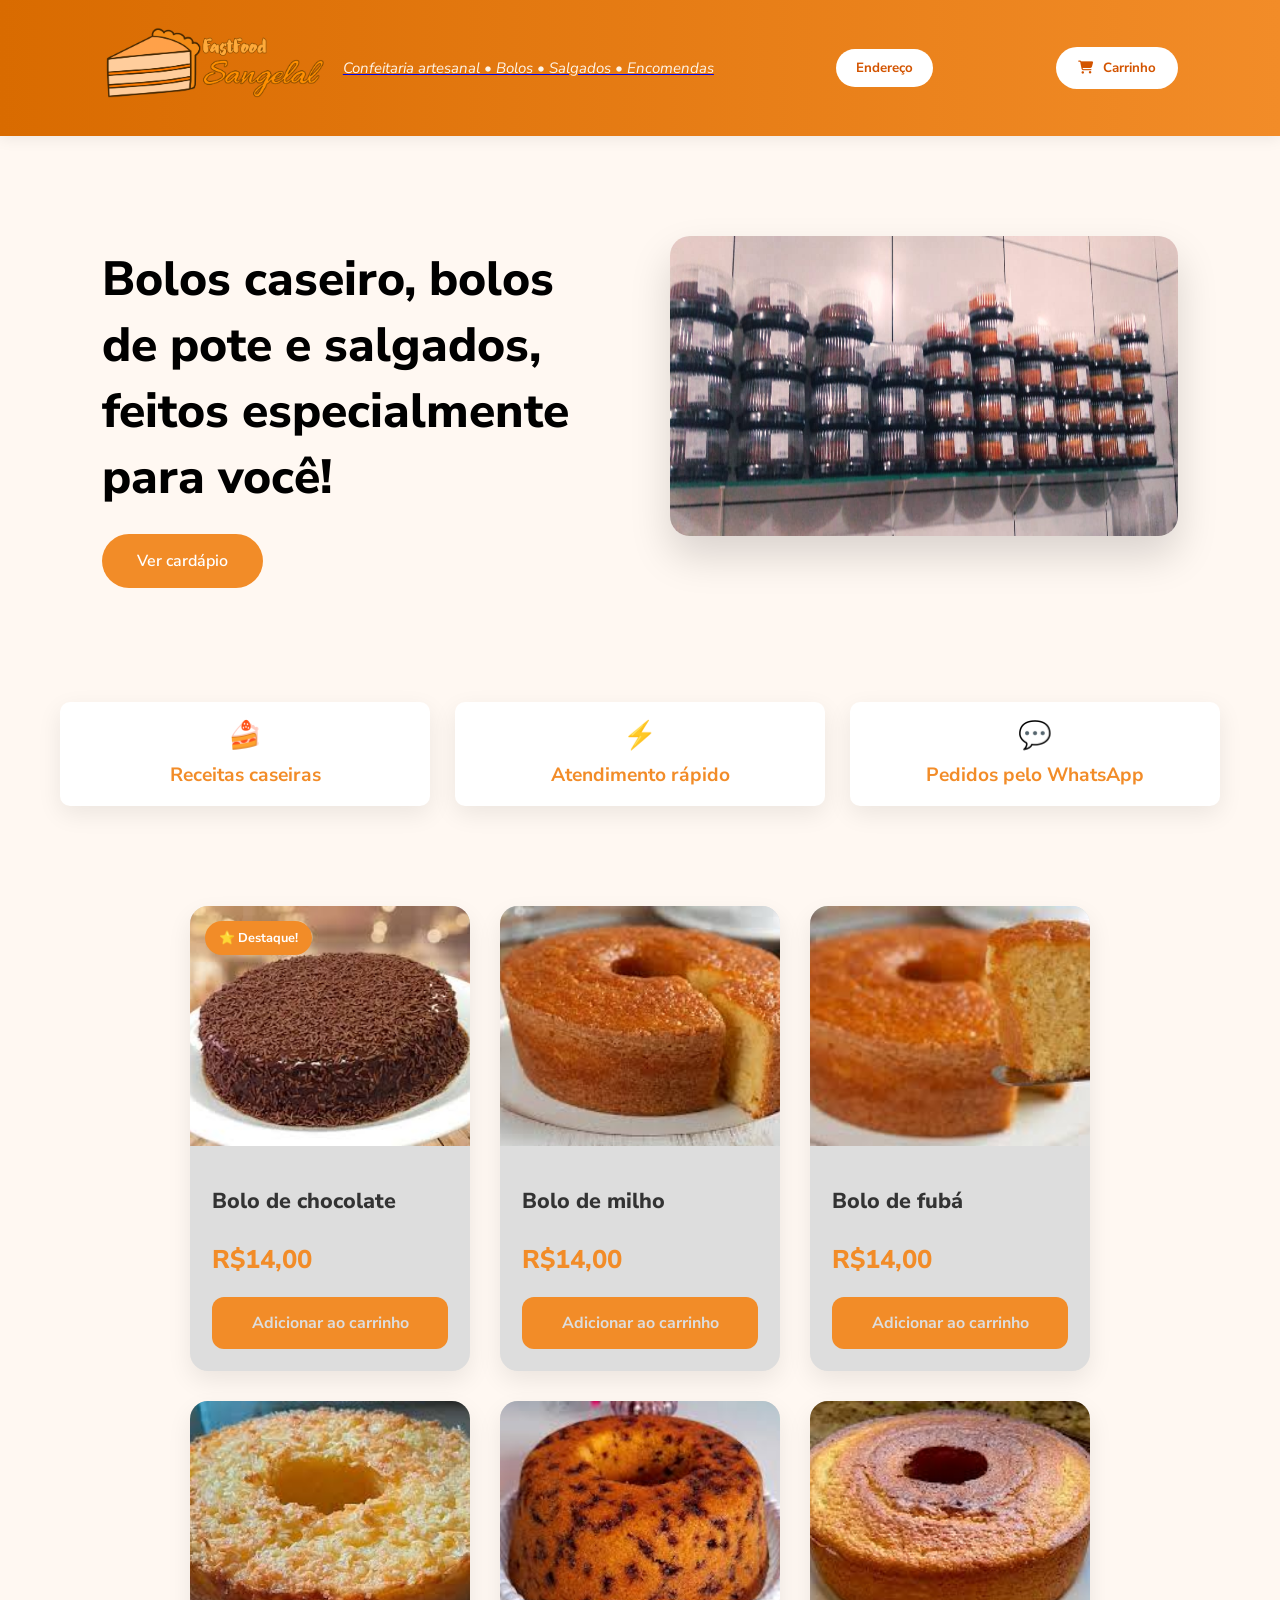
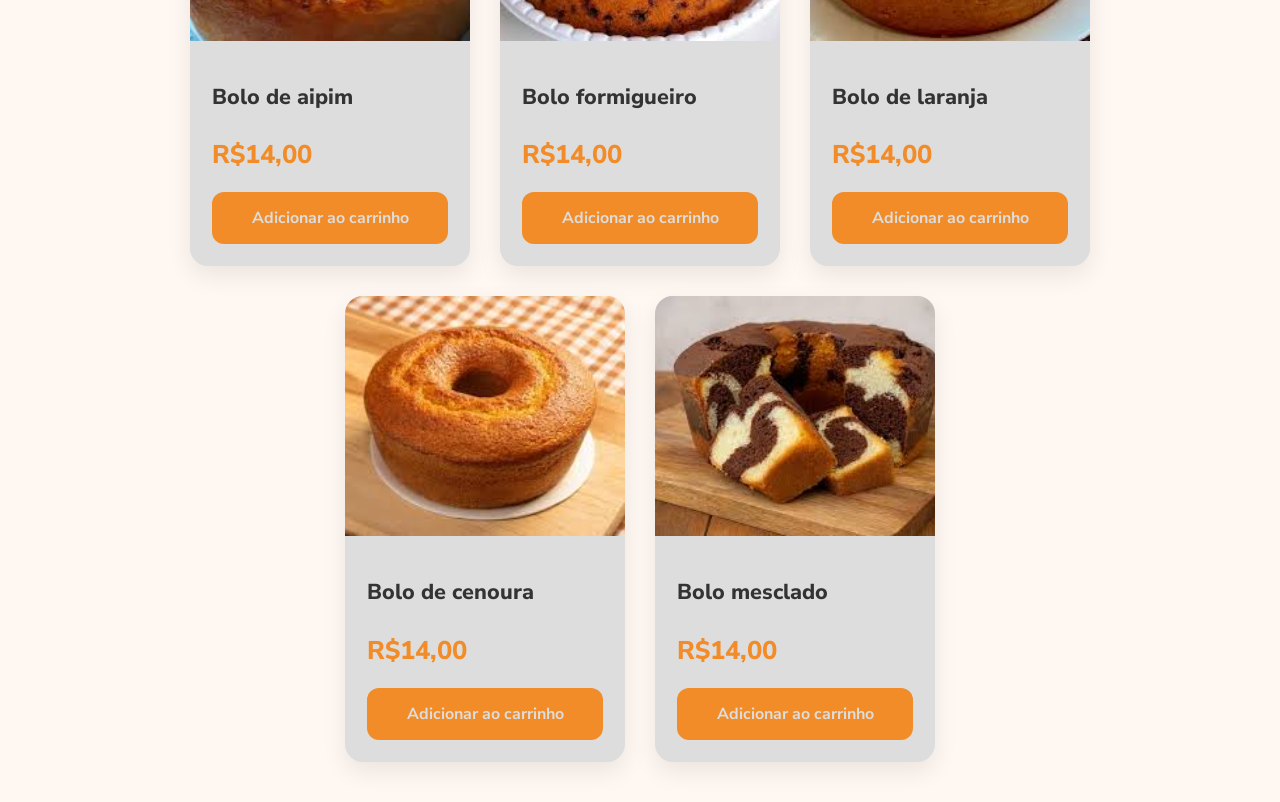
==== commit 30ee2fa3: ":lipstick: estilização do aside de carrino" ====
--- a/index.html
+++ b/index.html
@@ -86,8 +86,10 @@
           <button
             class="btn-produto"
             data-id="1"
+            data-categoria="bolo"
             data-nome="Bolo de chocolate"
             data-preco="14"
+            data-imagem="./img/chocolate.jpg"
           >
             Adicionar ao carrinho
           </button>
@@ -110,8 +112,10 @@
           <button
             class="btn-produto"
             data-id="2"
+            data-categoria="bolo"
             data-nome="Bolo de milho"
             data-preco="14"
+            data-imagem="./img/milho.jpg"
           >
             Adicionar ao carrinho
           </button>
@@ -134,8 +138,10 @@
           <button
             class="btn-produto"
             data-id="3"
+            data-categoria="bolo"
             data-nome="Bolo de fuba"
             data-preco="14"
+            data-imagem="./img/fuba.jpg"
           >
             Adicionar ao carrinho
           </button>
@@ -158,8 +164,10 @@
           <button
             class="btn-produto"
             data-id="4"
+            data-categoria="bolo"
             data-nome="Bolo de aipim"
             data-preco="14"
+            data-imagem="./img/aipim.jpg"
           >
             Adicionar ao carrinho
           </button>
@@ -182,8 +190,10 @@
           <button
             class="btn-produto"
             data-id="5"
+            data-categoria="bolo"
             data-nome="Bolo formigueiro"
             data-preco="14"
+            data-imagem="./img/formigueiro.jpg"
           >
             Adicionar ao carrinho
           </button>
@@ -206,8 +216,10 @@
           <button
             class="btn-produto"
             data-id="6"
+            data-categoria="bolo"
             data-nome="Bolo de laranja"
             data-preco="14"
+            data-imagem="./img/laranja.jpg"
           >
             Adicionar ao carrinho
           </button>
@@ -230,8 +242,10 @@
           <button
             class="btn-produto"
             data-id="7"
+            data-categoria="bolo"
             data-nome="Bolo de cenoura"
             data-preco="14"
+            data-imagem="./img/cenoura.jpg"
           >
             Adicionar ao carrinho
           </button>
@@ -254,8 +268,10 @@
           <button
             class="btn-produto"
             data-id="8"
+            data-categoria="bolo"
             data-nome="Bolo mesclado"
             data-preco="14"
+            data-imagem="./img/mesclado.jpg"
           >
             Adicionar ao carrinho
           </button>
@@ -275,17 +291,13 @@
       </div>
 
       <div class="resumo">
-        <p>Total:</p>
-        <h2>
-          
-          <span id="total">0,00</span>
-        </h2>
-      </div>
-
-      <button id="finalizar">
-        <a href="paginas/checkout.html">Finalizar compra</a>
-      </button>
-      <button id="limpar-carrinho">🗑 Limpar Carrinho</button>
+        <div class="total-carrinho">
+            <span>Total:</span>
+            <span id="total">0,00</span>
+        </div>
+            <a id="finalizar" class="btn-aside" href="paginas/checkout.html">Finalizar compra</a>
+          <button id="limpar-carrinho" class="btn-aside">🗑 Limpar Carrinho</button>
+      </div>
     </aside>
 
     <script src="js/script.js"></script>
--- a/css/style.css
+++ b/css/style.css
@@ -1,6 +1,7 @@
 /* base do site */
 *{
   font-family: "Nunito Sans", sans-serif;
+  box-sizing: border-box;
 }
 
 h1{
@@ -294,13 +295,16 @@
 #carrinho {
   position: fixed;
   right: -350px;
-  top: 0;
+  top: 40px;
   width: 320px;
   height: 100vh;
   background: white;
   padding: 60px 10px;
   box-sizing: border-box;
   box-shadow: -8px 0 20px rgba(0, 0, 0, 0.2);
+  overflow-y: auto;
+  scrollbar-width: thin;
+  scrollbar-color: #ff8c42 #f5f5f5;
   transition: 0.4s;
 }
 
@@ -313,6 +317,133 @@
   justify-content: space-between;
   align-items: center;
   margin-top: 25px;
+}
+
+.topo-carrinho h2{
+  color: #d35400;
+}
+
+.item-carrinho{
+  display: grid;
+  justify-content: space-between;
+  align-items: center;
+  grid-template-columns:1fr 110px 90px;
+}
+
+.nome-produto{
+  width: 160px;
+}
+
+.acoes-produto{
+  display: flex;
+  flex-direction: column;
+  align-items: center;
+  gap: 8px;
+  width: 120px;
+}
+
+.controle-quantidade{
+  display: flex;
+  padding-right: 15px;
+  margin-top: 10px;
+  align-items: center;
+}
+
+.controle-quantidade button{
+  display: inline-block;
+  width: 24px;
+  height: 24px;
+  border: none;
+  border-radius: 10px;
+  background: #ff8c42;
+  color: white;
+  font-size: 1.2rem;
+  font-weight: bold;
+  cursor: pointer;
+  transition: .2s;
+}
+
+.controle-quantidade button:hover{
+  transform: scale(1.08);
+  filter: brightness(.92);
+}
+
+.controle-quantidade button:active{
+  transform: scale(.95);
+}
+
+.controle-quantidade span{
+  min-width: 30px;
+  text-align: center;
+  font-weight: bold;
+  font-size: 1rem;
+}
+
+.img-carrinho{
+  display: flex;
+  width: 80px;
+  height: 80px;
+  border-radius: 20px;
+  object-fit: cover;
+}
+
+.resumo {
+  margin-top: 20px;
+  padding-top: 20px;
+  border-top: 1px solid #ddd;
+}
+
+.total-carrinho{
+  display: flex;
+  justify-content: space-between;
+  align-items: center;
+  margin-bottom: 20px;
+}
+
+#total{
+  font-size: 1.5rem;
+  font-weight: bold;
+  color: #d35400;
+}
+
+.btn-aside{
+  display: block;
+  width: 100%;
+  padding: 14px;
+  border-radius: 12px;
+  font-size: 1rem;
+  font-weight: bold;
+  text-align: center;
+  text-decoration: none;
+  cursor: pointer;
+  transition: .2s;
+  margin-bottom: 10px;
+}
+
+.btn-aside:active{
+  transform: scale(.98);
+}
+
+#finalizar{
+  background: #ff8c42;
+  color: white;
+  border: none;
+}
+
+#finalizar:hover{
+  background: #f17722;
+  transform: translateY(-2px);
+}
+
+#limpar-carrinho{
+  background: white;
+  color: #ff8c42;
+  border: 2px solid #ff8c42;
+}
+
+#limpar-carrinho:hover{
+  background: #fff3ea;
+  transform: translateY(-2px);
 }
 
 #fecharCarrinho {
@@ -346,4 +477,24 @@
   margin-left: 8px;
 
   flex-shrink: 0;
+}
+
+/* barra de rolagem do aside */
+
+#carrinho::-webkit-scrollbar{
+  width: 6px;
+}
+
+#carrinho::-webkit-scrollbar-track{
+  background: #f5f5f5;
+  border-radius: 10px;
+}
+
+#carrinho::-webkit-scrollbar-thumb{
+  background: #ff8c42;
+  border-radius: 10px;
+}
+
+#carrinho::-webkit-scrollbar-thumb:hover{
+  background: #f17722;
 }
